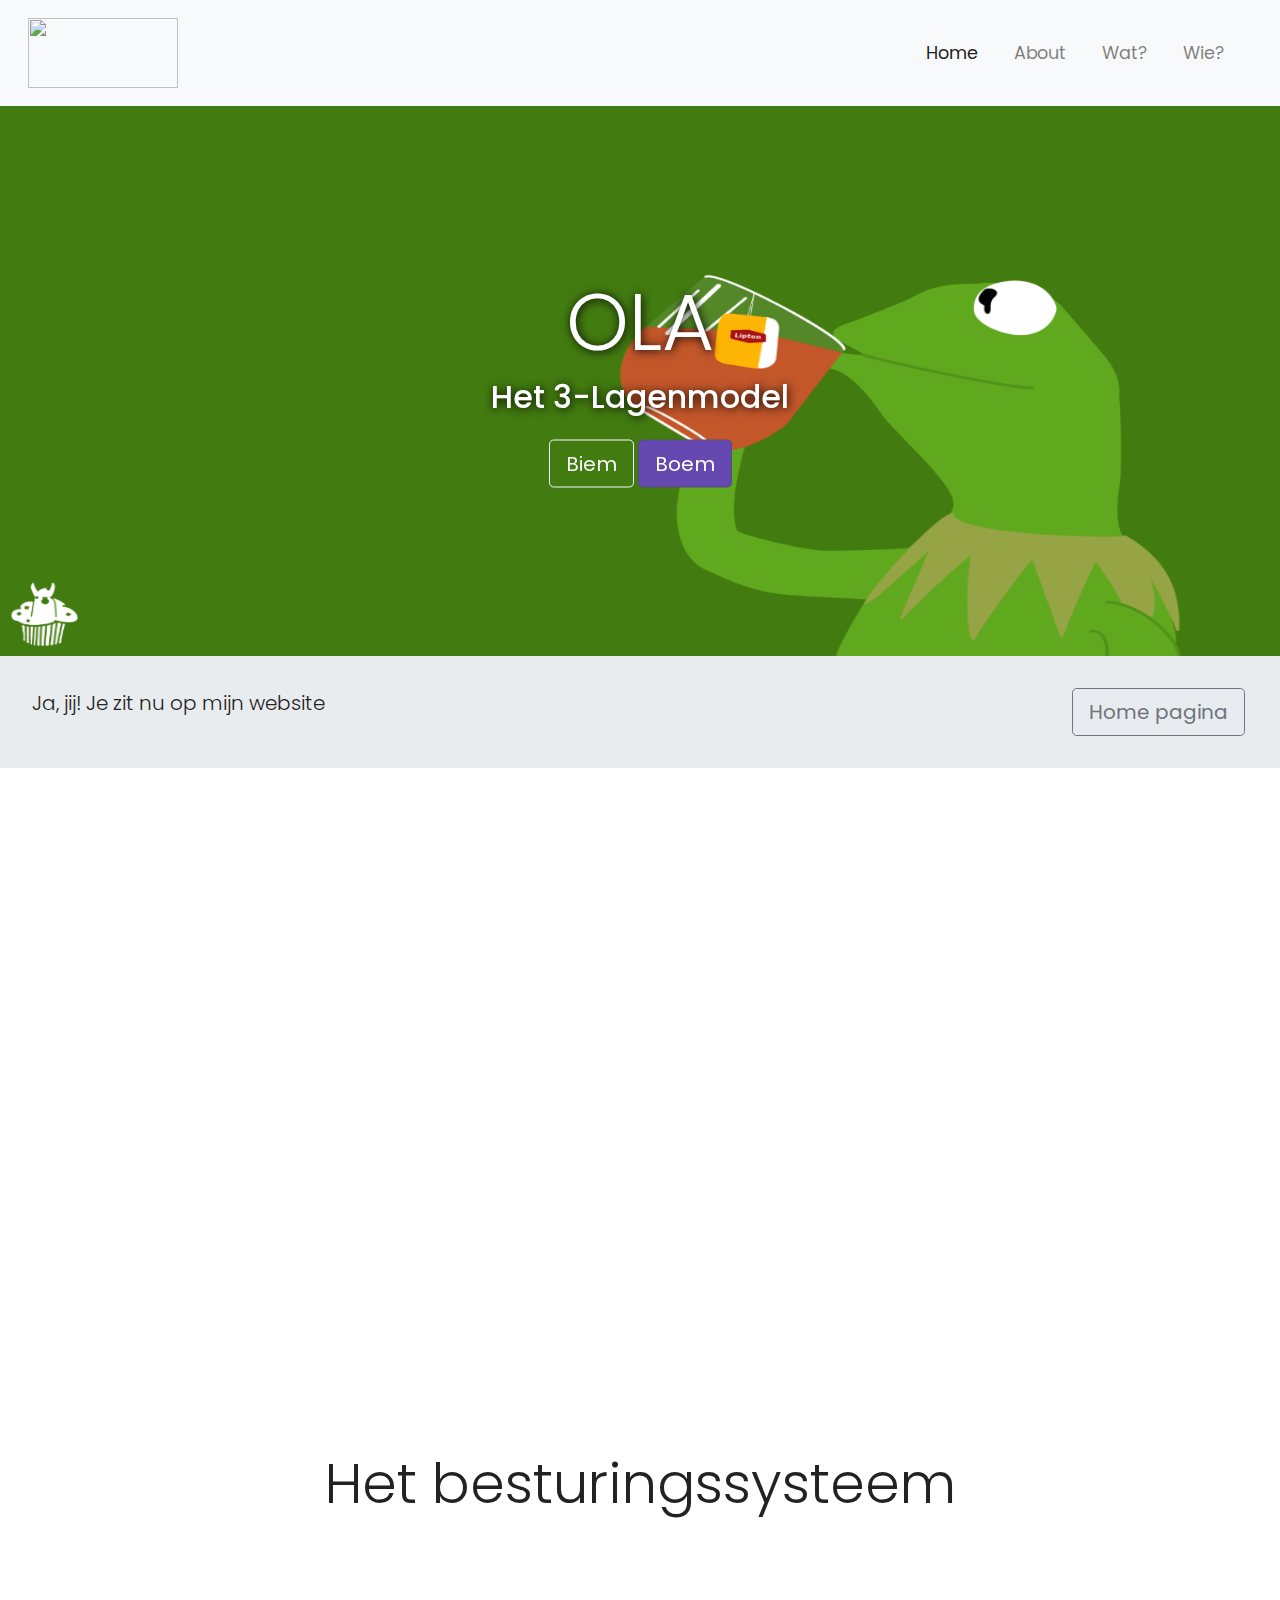
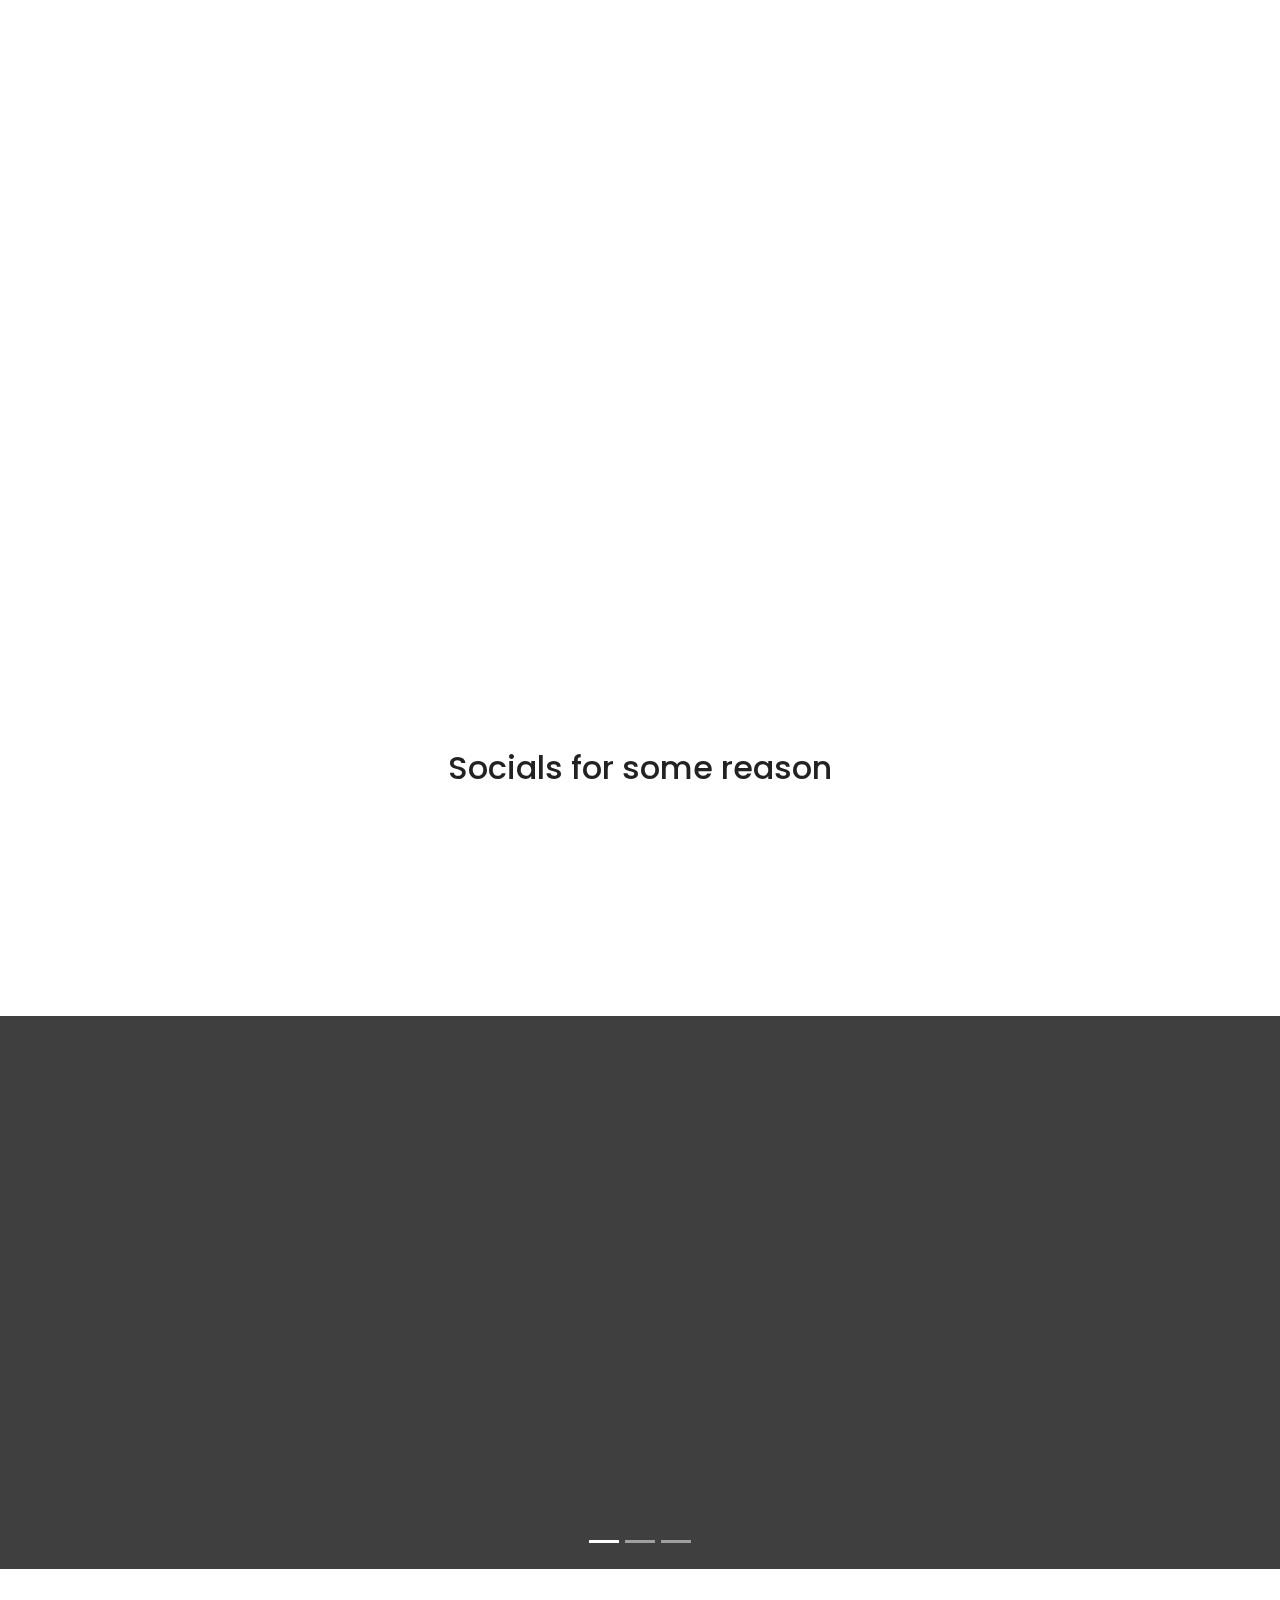
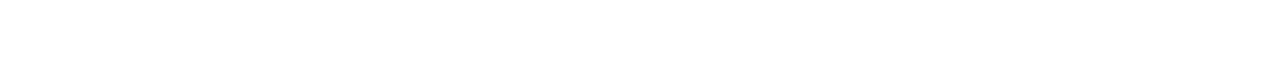
==== besturingssysteem.html @ 755aa742 "Update besturingssysteem.html" ====
<!DOCTYPE html>
<html lang="en">
<head>
	<meta charset="utf-8">
	<meta name="viewport" content="width=device-width, initial-scale=1">
	<title>Dit is Mijn Website</title>
		<link rel="stylesheet" href="https://unpkg.com/aos@next/dist/aos.css" />
	<link rel="stylesheet" href="https://maxcdn.bootstrapcdn.com/bootstrap/4.0.0/css/bootstrap.min.css">
	<script src="https://ajax.googleapis.com/ajax/libs/jquery/3.3.1/jquery.min.js"></script>
	<script src="https://cdnjs.cloudflare.com/ajax/libs/popper.js/1.12.9/umd/popper.min.js"></script>
	<script src="https://maxcdn.bootstrapcdn.com/bootstrap/4.0.0/js/bootstrap.min.js"></script>
	<script src="https://use.fontawesome.com/releases/v5.0.8/js/all.js"></script>
	<link rel="stylesheet" href="https://cdnjs.cloudflare.com/ajax/libs/animate.css/4.1.1/animate.min.css">
	<link href="style.css" rel="stylesheet">
</head>
<body>

<!-- Navigation -->
<nav class="navbar navbar-expand-md navbar-light bg-light sticky-top">
	<div class="container-fluid">
		<a class="navbar-brand" href="#"><img src="img/logo6.jpg"></a>
		<button class="navbar-toggler" type="button" data-toggle="collapse" data-target="#navbarResponsive">
			<span class="navbar-toggler-icon"></span>
		</button>
		<div class="collapse navbar-collapse" id="navbarResponsive">
			<ul class="navbar-nav ml-auto">
				<li class="nav-item active">
					<a class="nav-link" href="index.html">Home</a>
				</li>
				<li class="nav-item">
					<a class="nav-link" href="#">About</a>
				</li>
				<li class="nav-item">
					<a class="nav-link" href="#">Wat?</a>
				</li>
				<li class="nav-item">
					<a class="nav-link" href="#">Wie?</a>
				</li>
				
			</ul>
		</div>
	</div>
</nav>

<!--- Image Slider -->
<div id="slides" class="carousel slide" data-ride="carousel" data-aos="fade-up"
		data-aos-offset="200"
		data-aos-delay="50"
		data-aos-duration="1000">
	<ul class="carousel-indicators">
		<li data-target="#slides" data-slide-to="0" class="active"></li>
		<li data-target="#slides" data-slide-to="1"></li>
		<li data-target="#slides" data-slide-to="2"></li>
	</ul>
	<div class="carousel-inner">
		<div class="carousel-item active">
			<img class="image" src="img/kermit2.png">
			<div class="carousel-caption">
				<h1 class="display-2">Ola</h1>
				<h3>Het 3-Lagenmodel</h3>
				<button type="button"  onclick="alert ('hoe ging die knal?')" class="btn btn-outline-light btn-lg">Biem</button>
				<button type="button" onclick="alert ('boem tussenwerpsel een nabootsing van een inslag of ontploffing Voorbeeld:   `We stonden ernaar te kijken en, boem!, er vloog een auto bovenop')" class="btn btn-primary btn-lg">Boem</button>
		</div>
	</div>
</div>

<!--- Jumbotron -->
<div class="container-fluid" data-aos="fade-up"
		data-aos-offset="200"
		data-aos-delay="50"
		data-aos-duration="1000">
	<div class="row jumbotron">
		<div class="col-xs-12 col-sm-12 col-md-9 col-lg-9 col-xl-10">
			<p class="lead">Ja, jij! Je zit nu op mijn website</p>
		</div>
		<div class="col-xs-12 col-sm-12 col-md-3 col-lg-3 col-xl-2">
			<a href="index.html"><button type="button" class="btn btn-outline-secondary
			btn-lg">Home pagina</button></a>
		</div>
	</div>
</div>

<!--- Welcome Section -->
<div class="container-fluid padding"data-aos="fade-up"
		data-aos-offset="200"
		data-aos-delay="50"
		data-aos-duration="1000">
	<div class="row welcome text-center">
		<div class="col-12">
			<h1 class="display-4">PimPamPet</h1>
		</div>
		<hr>
		<div class="col-12">
			<p class="lead">Andere onderwerpen die behandelt zijn met informatica.</p>
		</div>
	</div>
</div>

<!--- Three Column Section -->
<div class="container-fluid padding"data-aos="fade-up"
		data-aos-offset="200"
		data-aos-delay="50"
		data-aos-duration="1000">
	<div class="row text-center padding">
		<div class="col-xs-12 col-sm-6 col-md-4">
			<i class="fas fa-code"></i>
			<h3>Het 3-Lagenmodel</h3>
			<a button type="button"  class="btn btn-primary btn-lg" href=Project1.html>Ga naar</a> 
		</div>
		<div class="col-xs-12 col-sm-6 col-md-4">
			<i class="fas fa-bold"></i>
			<h3>Het moederbord</h3>
			<a button type="button"  class="btn btn-primary btn-lg" href=moederbord.html>Ga naar</a> 
		</div>
		<div class="col-xs-12 col-md-4">
			<i class="fab fa-css3"></i>
			<h3>Processor en geheugen</h3>
			<a button type="button"  class="btn btn-primary btn-lg" href=processor.html>Ga naar</a> 
		</div>
	</div>
	<hr class="my-4">
</div>
<!--- Two Column Section 
<div class="container-fluid padding"data-aos="fade-up"
		data-aos-offset="200"
		data-aos-delay="50"
		data-aos-duration="1000">
	<div class="row padding">
		<div class="col-md-12 col-lg-6">
			<h2>If you build it...</h2>
			<p>The columns will automatically stack on each other when
				the screen is less than 576px wide.</p>
			<p>Resize the browserwindow to see the effect. Responsive web
				design has become more important as the amount of mobile traffic now
				accounts for more than half of total internet traffic.</p>
			<p>It can also display the web page differently depending on the
				screen size or viewing device.</p>
				<br>
				<a href="#" class="btn btn-primary">Learn More</a>
		</div>
		<div class="col-lg-6">
			<img src="img/desk.png" class="img-fluid">
		</div>
	</div>
</div>
<hr class="my-4"> -->


<!--- Meet the team -->
<div class="container-fluid padding">
	<div class="row welcome text-center">
		<div class="col-12">
			<h1 class="display-4">Het besturingssysteem</h1>
		</div>
	</div>
</div>

<!--- Cards -->
<div class="container-fluid padding" data-aos="fade-up"
		data-aos-offset="200"
		data-aos-delay="50"
		data-aos-duration="1000">
	<div class="row padding">
		<div class="col-md-4">
			<div class="card">
				<img class="card-img-top" src="img/team1.png">
				<div class="card-body">
					<h4 class="card-title">De fysieke laag</h4>
					<p class="card-text">info
					</p>
					<a href="#" class="btn btn-outline-secondary">info</a>
				</div>
			</div>
		</div>
		<div class="col-md-4">
			<div class="card">
				<img class="card-img-top" src="img/team2.png">
				<div class="card-body">
					<h4 class="card-title">De logische laag</h4>
					<p class="card-text">info</p>
					<a href="#" class="btn btn-outline-secondary">info</a>
				</div>
			</div>
		</div>
		<div class="col-md-4">
			<div class="card">
				<img class="card-img-top" src="img/team3.png">
				<div class="card-body">
					<h4 class="card-title">De logische laag</h4>
					<p class="card-text">info</p>
					<a href="#" class="btn btn-outline-secondary">info</a>
				</div>
			</div>
		</div>
	</div>
</div>

<!--- Two Column Section -->
<div class="container-fluid padding" data-aos="fade-up"
		data-aos-offset="200"
		data-aos-delay="50"
		data-aos-duration="1000">
	<div class="row padding">
		<div class="col-md-12 col-lg-6">
			<h2>info</h2>
			<p>info</p>
			<p>info
			</p>

		</div>
		<div class="col-lg-6">
			<img src="img/kate.png" class="img-fluid">
		</div>
	</div>
	<hr class="my-4">
</div>

<!--- Connect -->
<div class="container-fluid padding">
	<div class="row text-center padding">
		<div class="col-12">
			<h2>Socials for some reason</h2>
		</div>
		<div class="col-12 social padding">
			<a href="#"><i class="fab fa-facebook"></i></a>
			<a href="#"><i class="fab fa-twitter"></i></a>
			<a href="#"><i class="fab fa-google-plus-g"></i></a>
			<a href="#"><i class="fab fa-instagram"></i></a>
			<a href="#"><i class="fab fa-youtube"></i></a>
		</div>
	</div>
</div>

<!--- Footer -->
<footer>
	<div class="container-fluid padding" data-aos="fade-up"
		data-aos-offset="200"
		data-aos-delay="50"
		data-aos-duration="1000">
		<div class="row text-center">
			<div class="col-md-4 pt-0">
				<div class="footer-image">
				<img src="img/https://media.istockphoto.com/vectors/racoon-flat-icon-isolated-on-white-background-vector-id1294209959?k=20&m=1294209959&s=612x612&w=0&h=gIofTAPB6WWV8vzZhRq80QJEOF4UH2A2UUhTuKrzh54="></div>
				<hr class="light">
				<p>Ja mijn nummer krijg je niet</p>
				<p>119013@vl...............nl</p>
				<p>Appolo of zoiets</p>
				<p>Banglasesh, Zuid-Holland, 739</p>
			</div>
			<div class="col-md-4">
				<hr class="light">
				<h5>Werk uren i guess</h5>
				<hr class="light">
				<p>Maandag: Lig nog in bed</p>
				<p>Dinsdag: Ben niet thuis</p>
				<p>Woensdag: Te lui om iets te doen</p>
				<p>Donderdag: 12;55 - 14;35</p>
				<p>Vrijdag: Bijna weekend</p>
				<p>Zaterdag: Pfff het is weekend </p>
				<p>Zondag: Gesloten</p>
			</div>
			<div class="col-md-4">
				<hr class="light">
				<h5>Waar?</h5>
				<hr class="light">
				<p>School</p>
				
			</div>
			<div class="col-12">
				<hr class="light-100">
				<h5>&copy; Mijn website </h5>
			</div>
		</div>
	</div>
</footer>

<script src="https://unpkg.com/aos@next/dist/aos.js"></script>
<script>
AOS.init();
</script>

</body>
</html>
---- style.css ----
@import url('https://fonts.googleapis.com/css?family=Poppins:400,500,700');

html, body{
  height: 100%;
  width: 100%;
  font-family: 'Poppins', sans-serif;
  color:#222;
}
.navbar{
  padding: .8rem;
}
.navbar-brand img{
  width: 150px;
  height: 70px;
}
.navbar-nav li{
  padding-right: 20px;
}
.nav-link{
  font-size: 1.1em !important;
}
.carousel-inner img{
  width: 100%;
}
.carousel-caption {
  position: absolute;
  top: 50%;
  transform: translateY(-50%);
}
.carousel-caption h1 {
  font-size: 500%;
  text-transform: uppercase;
  text-shadow: 1px 1px 10px #000;
}
.carousel-caption h3 {
  font-size: 200%;
  font-weight: 500;
  text-shadow: 1px 1px 10px #000;
  padding-bottom: 1rem;
}
.btn-primary {
  background-color: #6648b1;
  border: 1px solid #564d7c;
}
.btn-primary:hover {
  background-color: #563d7c;
  border: 1px solid #563d7c;
}
.jumbotron {
  padding: 1rem;
  border-radius: 0;
}
.padding {
  padding-bottom: 2rem;
} 
.welcome {
  width: 75%;
  margin: 0 auto;
  padding-top: 2rem;
}
.welcome hr {
  border-top: 2px solid #b4b4b4;
  width: 95%;
  margin-top: .3rem;
  margin-bottom: 1rem;
}
.fa-code {
  color: #e54d26;
}
.fa-bold {
  color: #563d7c;
}
.fa-css3 {
  color: #2a63af;
}
.fa-code, .fa-bold, .fa-css3 {
  font-size: 4em;
  margin: 1rem;
}
.fun{
  width: 100%;
  margin-bottom: 2rem;
}
.gif {
  max-width: 100%;
}
.social a {
  font-size: 4.5em;
  padding: 3rem;
}
.fa-facebook {
  color: #3b5998;
}
.fa-twitter {
  color: #00aced;
}
.fa-google-plus-g {
  color: #dd4b39;
}
.fa-instagram {
  color: #517fa8;
}
.fa-youtube {
  color: #bb0000;
}

.fa-facebook:hover,
.fa-twitter:hover,
.fa-google-plus-g:hover,
.fa-instagram:hover,
.fa-youtube:hover {
  color: #d5d5d5;
}
footer {
  background-color: #3f3f3f;
  color: #d5d5d5;
  padding-top: 2rem;
}
hr.light {
  border-top: 1px solid #d5d5d5;
  width: 75%;
  margin-top: .8rem;
  margin-bottom: 1rem;
}
footer a {
  color: #d5d5d5;
}
hr.light-100 {
  border-top: 1px solid #d5d5d5;
  width: 100%;
  margin-top: .8rem;
  margin-bottom: 1rem;
}
.footer-image img{
  width: 150px;
  height: 60px;
}


/*---Media Queries --*/
@media (max-width: 1500px){
  .carousel-inner img{
    width: 100%;
    height: 550px;
  }
}

@media (max-width: 992px) {
  .social a{
    font-size: 4em;
    padding: 2rem;
  }
  .carousel-inner img{
    width: 100%;
    height: 400px;
  }
  }
@media (max-width: 768px) {
  .carousel-caption {
    top: 45%;
  }
  .carousel-caption h1 {
    font-size: 350%;
  }
  .carousel-caption h3 {
    font-size: 140%;
    font-weight: 400;
    padding-bottom: 0.2rem;
  }
  .carousel-caption .btn {
    font-size: 95%;
    padding: 8px 14px;
  }
  .display-4 {
    font-size: 200%;
  } 
  .display-4 {
    font-size: 200%;
  }
  .social a{
    font-size: 2.5em;
    padding: 1.2rem;
  }
  .carousel-inner img{
    width: 100%;
    height: 100%;
  }
}
@media (max-width: 576px) {
  carousel-caption {
    top: 40%;
  }
  .carousel-caption h1 {
    font-size: 250%;
  }
  .carousel-caption h3 {
    font-size: 110%;
  }
  .carousel-caption .btn {
    font-size: 90%;
    padding: 4px 8px;
  }
  .carousel-indicators {
    display: none;
  }
  .display-4 {
    font-size: 160%;
  }
  .social a{
    font-size: 2em;
    padding: 1.7rem;
  }
  .carousel-inner img{
    width: 100%;
    height: 100%;
  }
}



/*---Firefox Bug Fix --*/
.carousel-item {
  transition: -webkit-transform 0.5s ease;
  transition: transform 0.5s ease;
  transition: transform 0.5s ease, -webkit-transform 0.5s ease;
  -webkit-backface-visibility: visible;
  backface-visibility: visible;
}

/*--- Bootstrap Padding Fix --*/
[class*="col-"] {
    padding: 1rem;
}





/*
Extra small (xs) devices (portrait phones, less than 576px)
No media query since this is the default in Bootstrap
Small (sm) devices (landscape phones, 576px and up)
@media (min-width: 576px) { ... }
Medium (md) devices (tablets, 768px and up)
@media (min-width: 768px) { ... }
Large (lg) devices (desktops, 992px and up)
@media (min-width: 992px) { ... }
Extra (xl) large devices (large desktops, 1200px and up)
@media (min-width: 1200px) { ... }
*/
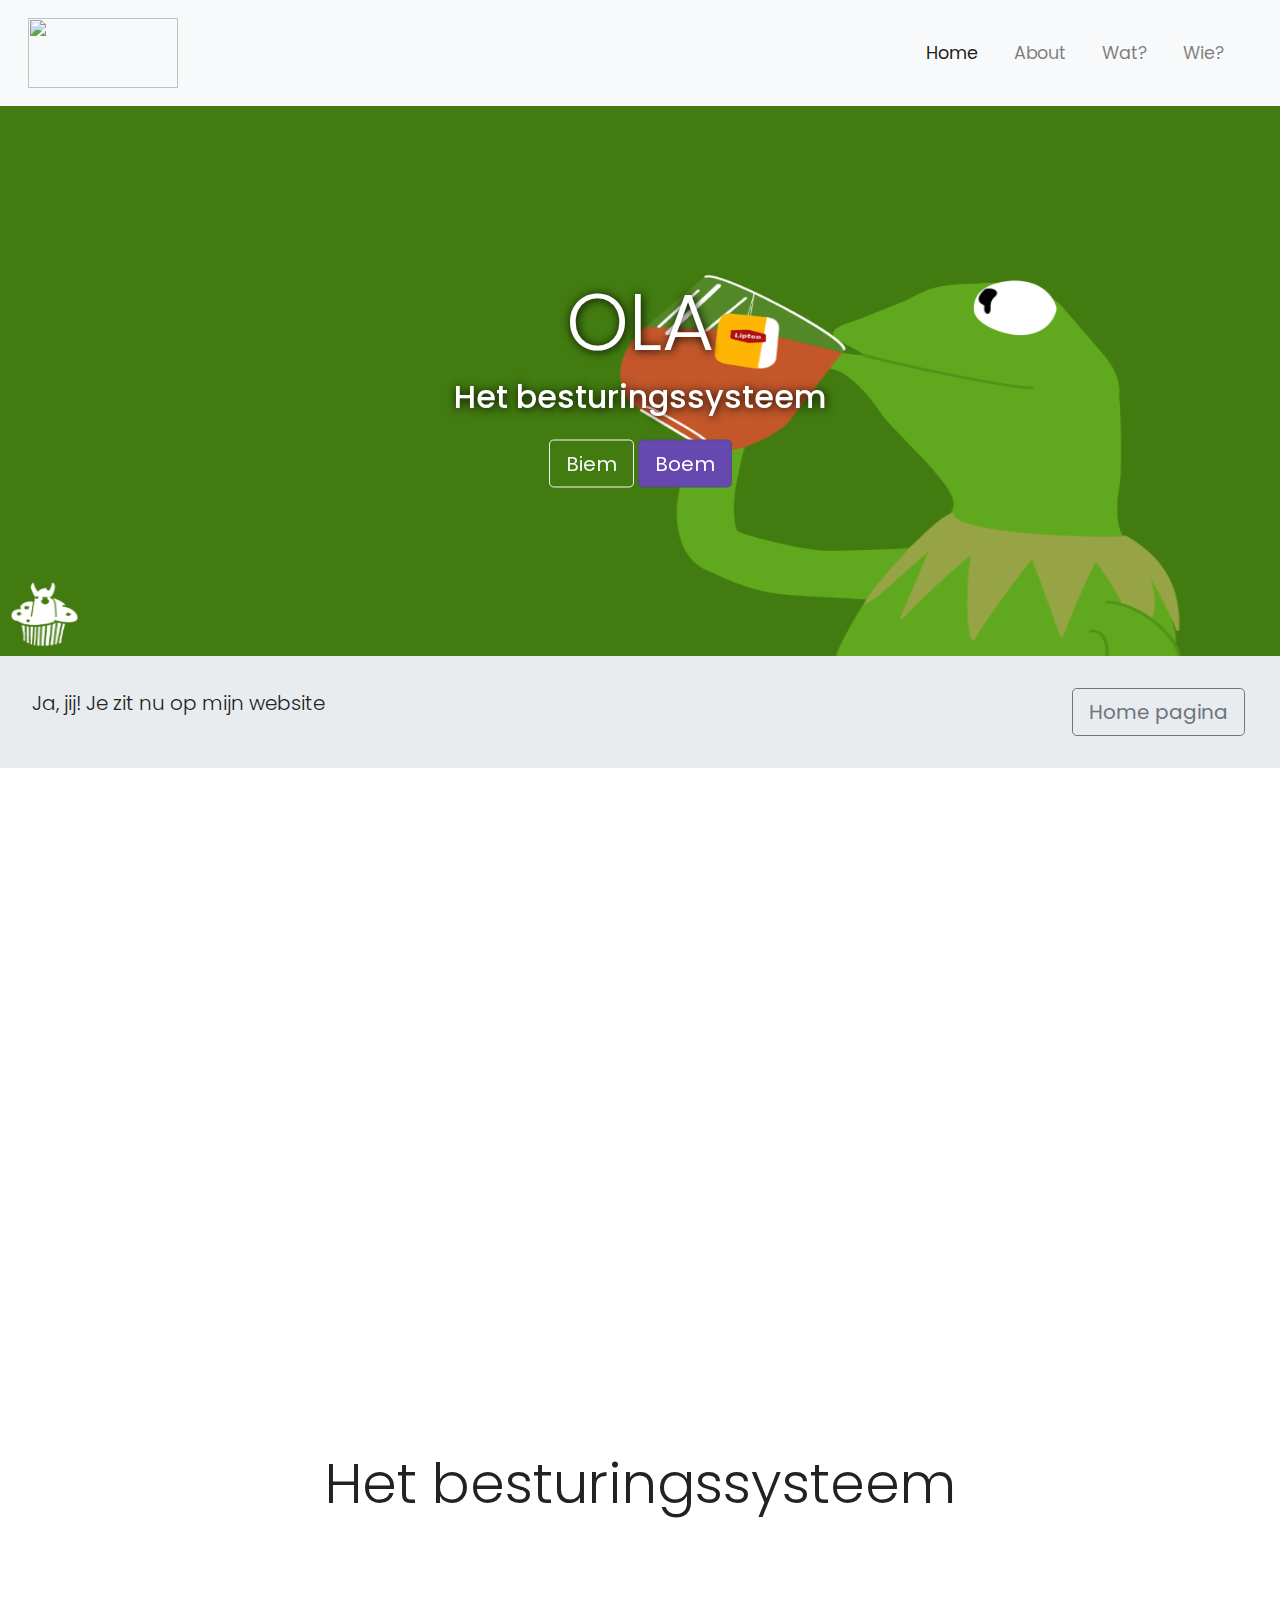
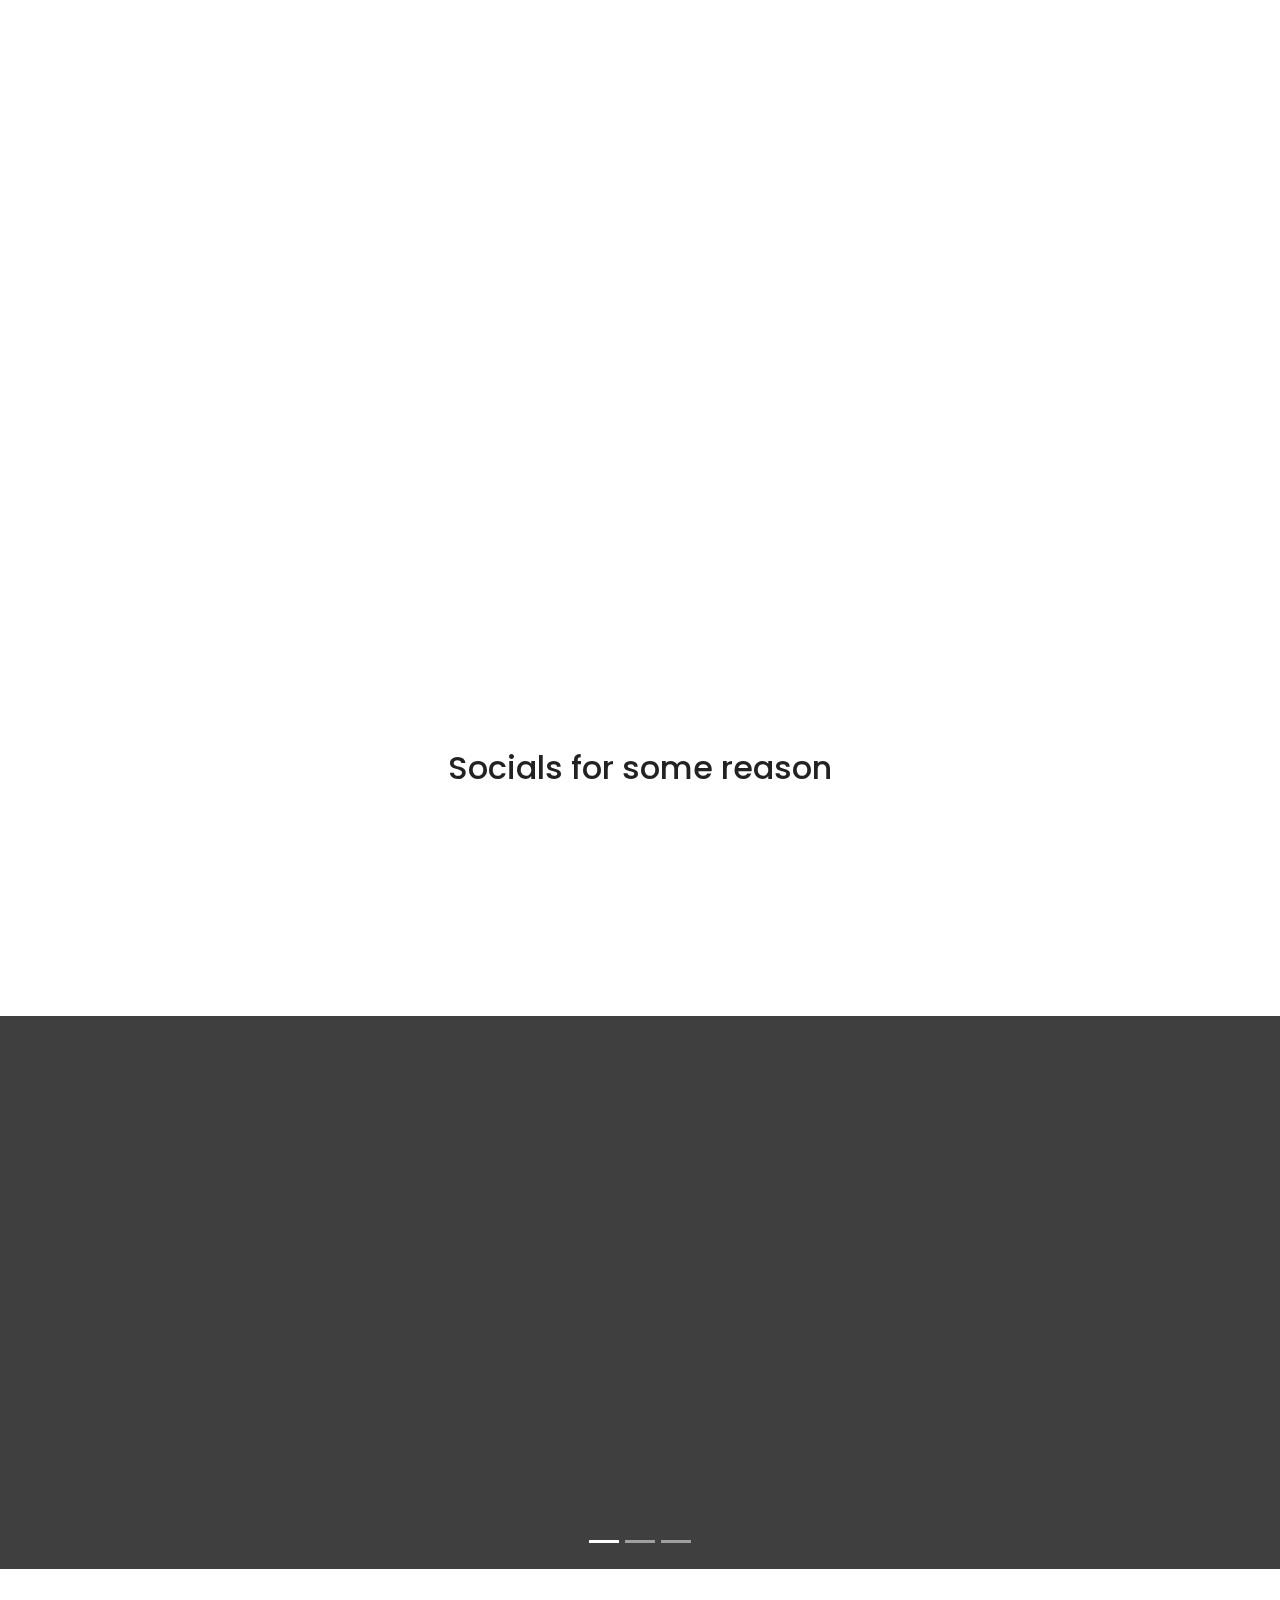
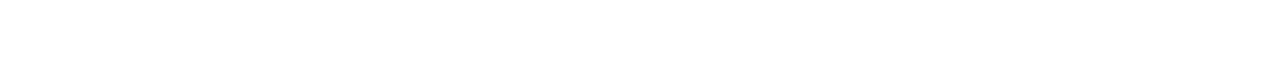
==== commit 6e0c7588: "Update besturingssysteem.html" ====
--- a/besturingssysteem.html
+++ b/besturingssysteem.html
@@ -3,7 +3,7 @@
 <head>
 	<meta charset="utf-8">
 	<meta name="viewport" content="width=device-width, initial-scale=1">
-	<title>Dit is Mijn Website</title>
+	<title>Dit is Onze Website</title>
 		<link rel="stylesheet" href="https://unpkg.com/aos@next/dist/aos.css" />
 	<link rel="stylesheet" href="https://maxcdn.bootstrapcdn.com/bootstrap/4.0.0/css/bootstrap.min.css">
 	<script src="https://ajax.googleapis.com/ajax/libs/jquery/3.3.1/jquery.min.js"></script>
@@ -57,7 +57,7 @@
 			<img class="image" src="img/kermit2.png">
 			<div class="carousel-caption">
 				<h1 class="display-2">Ola</h1>
-				<h3>Het 3-Lagenmodel</h3>
+				<h3>Het besturingssysteem</h3>
 				<button type="button"  onclick="alert ('hoe ging die knal?')" class="btn btn-outline-light btn-lg">Biem</button>
 				<button type="button" onclick="alert ('boem tussenwerpsel een nabootsing van een inslag of ontploffing Voorbeeld:   `We stonden ernaar te kijken en, boem!, er vloog een auto bovenop')" class="btn btn-primary btn-lg">Boem</button>
 		</div>
@@ -115,7 +115,7 @@
 		<div class="col-xs-12 col-md-4">
 			<i class="fab fa-css3"></i>
 			<h3>Processor en geheugen</h3>
-			<a button type="button"  class="btn btn-primary btn-lg" href=processor.html>Ga naar</a> 
+			<a button type="button"  class="btn btn-primary btn-lg" href=proccesor.html>Ga naar</a> 
 		</div>
 	</div>
 	<hr class="my-4">
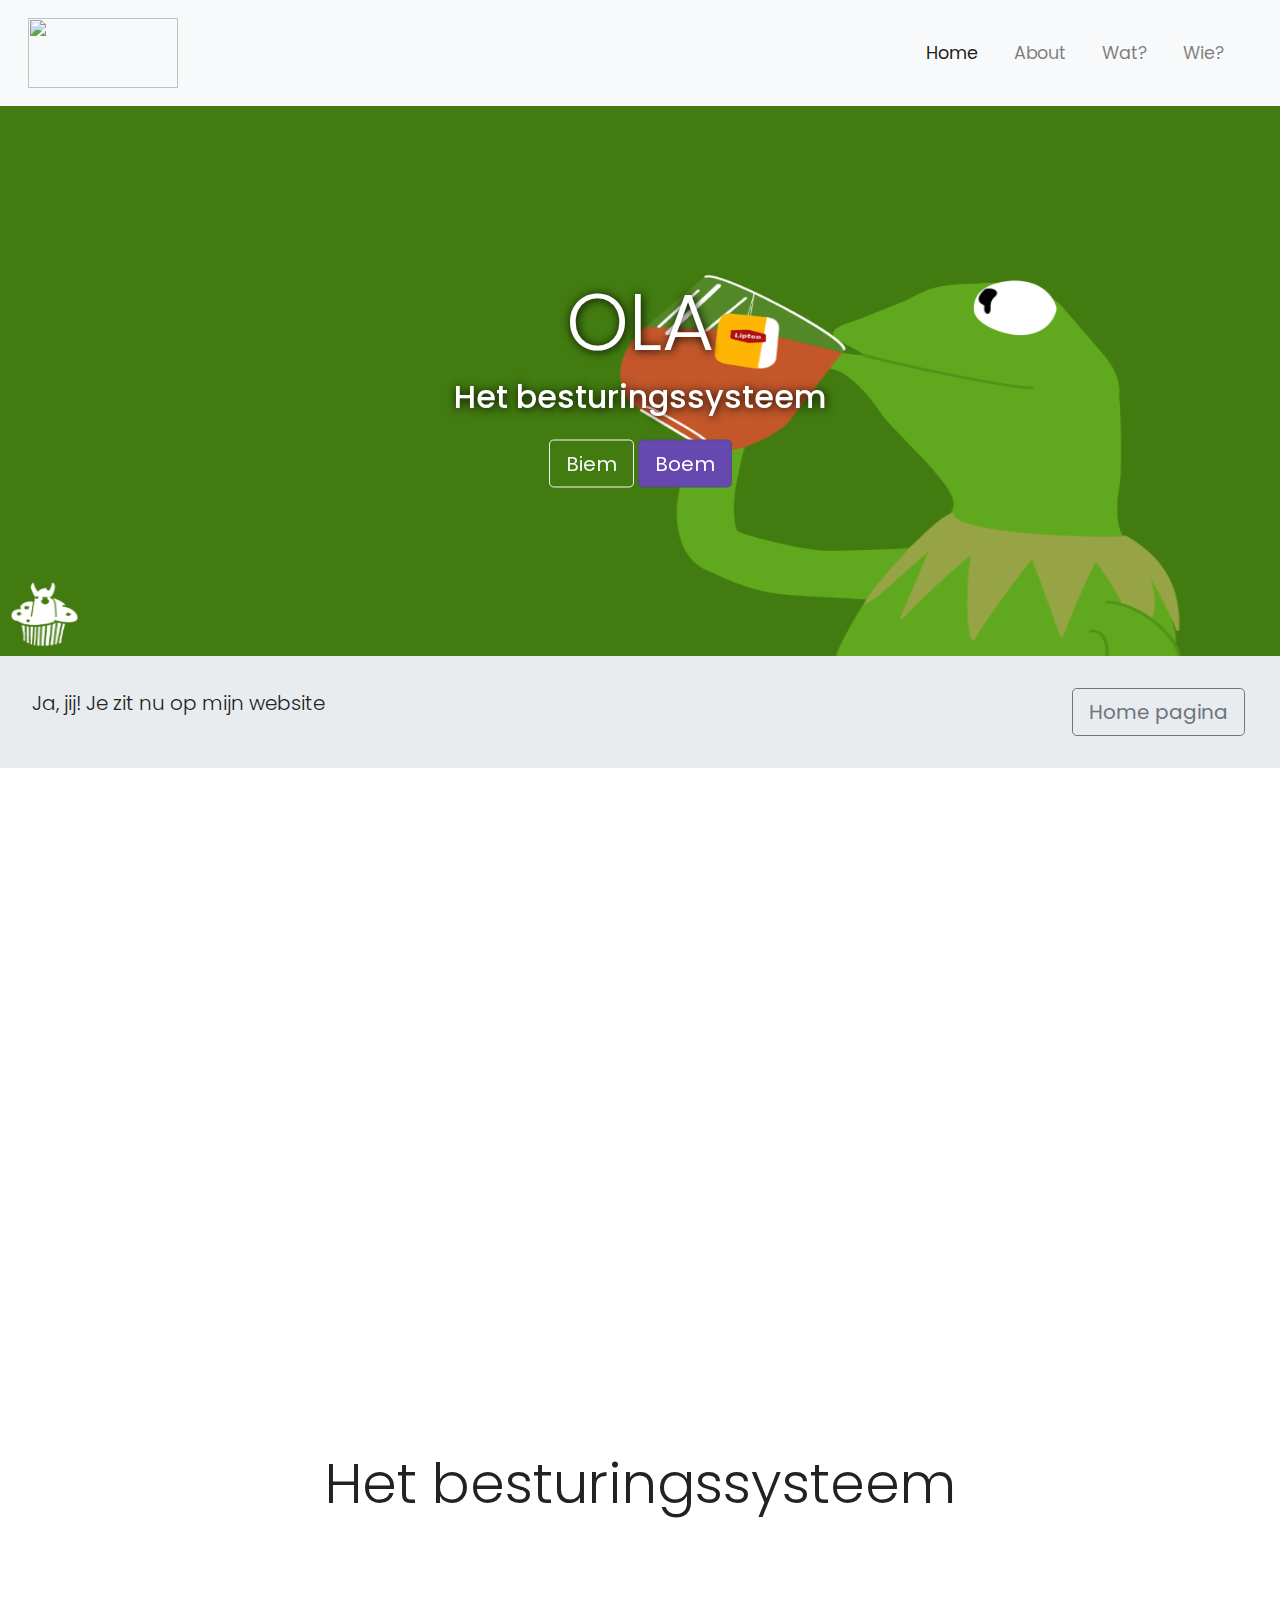
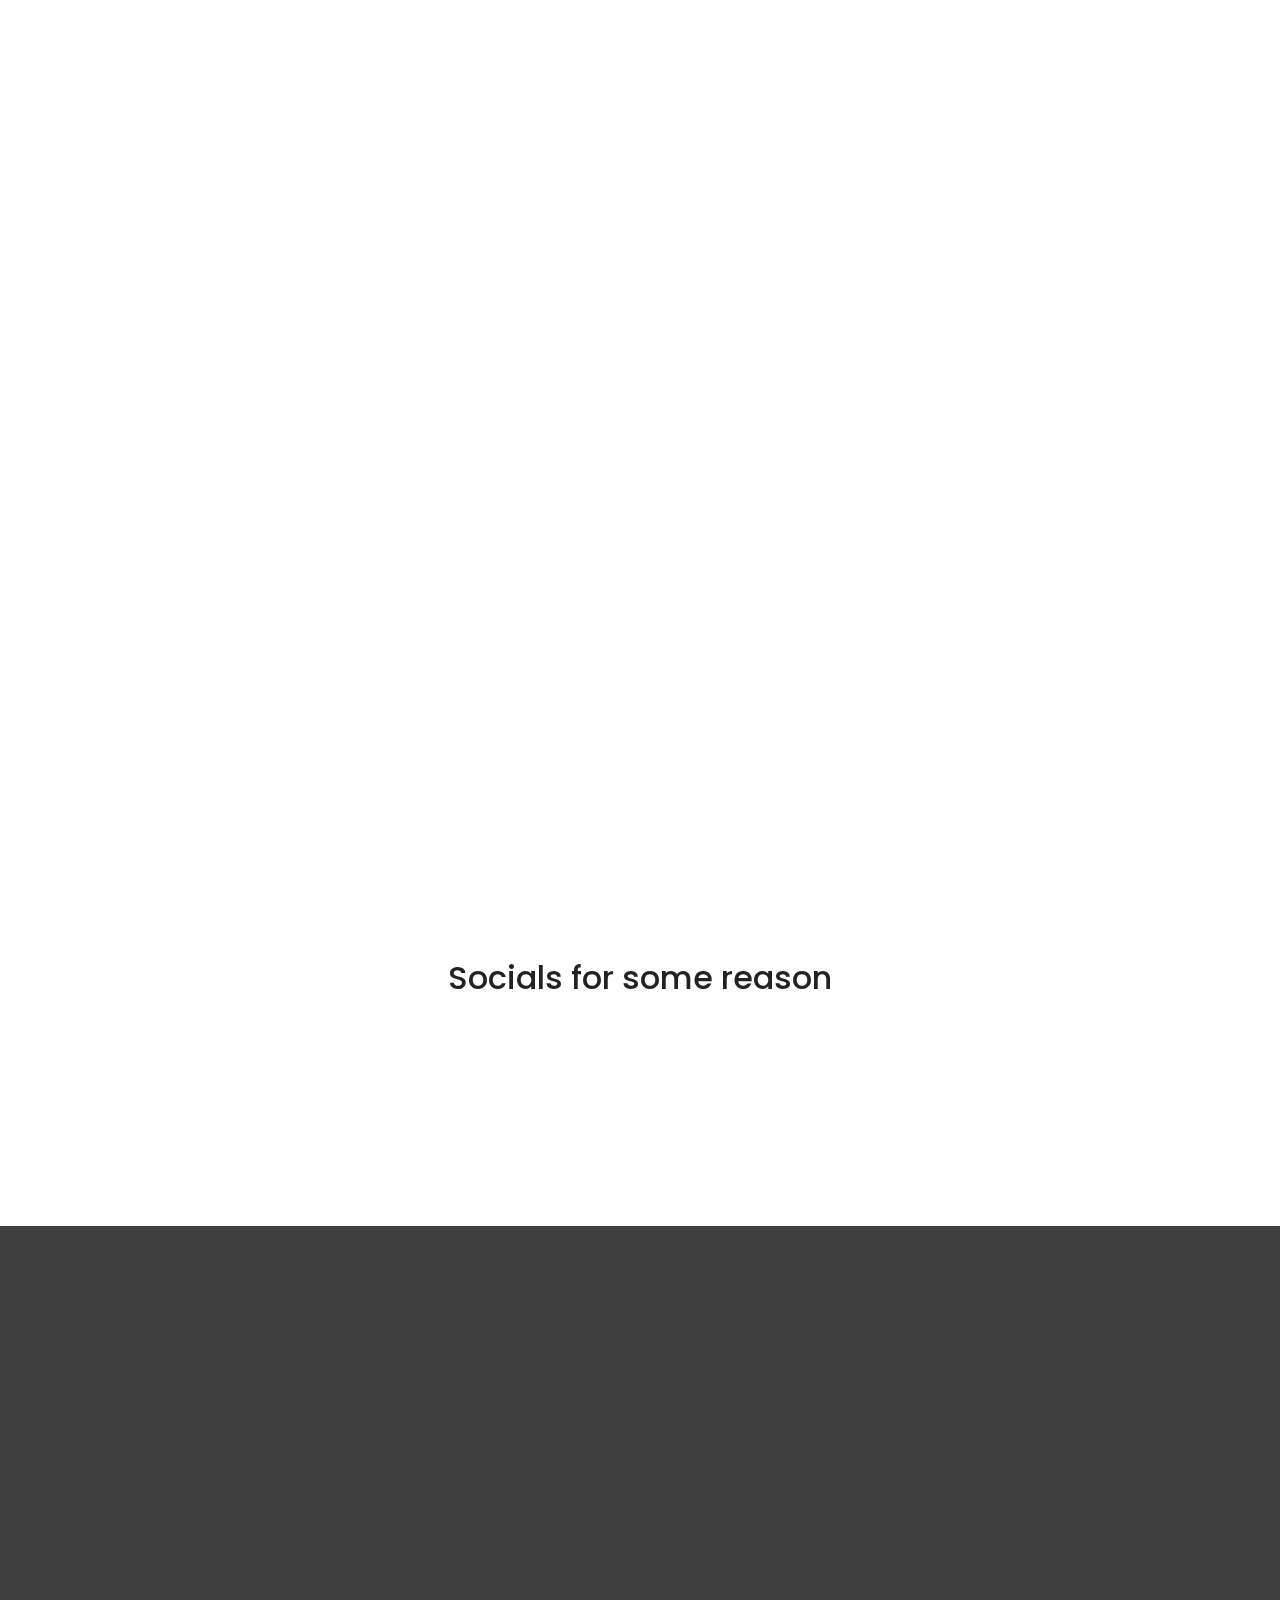
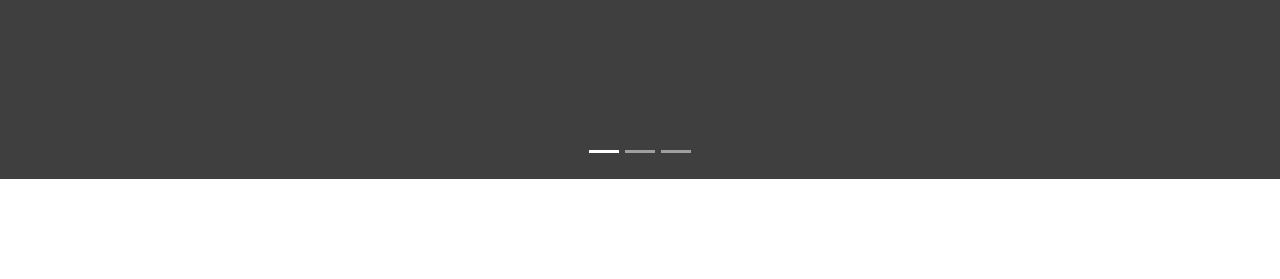
==== commit 702925a8: "Update besturingssysteem.html" ====
--- a/besturingssysteem.html
+++ b/besturingssysteem.html
@@ -165,10 +165,9 @@
 			<div class="card">
 				<img class="card-img-top" src="img/team1.png">
 				<div class="card-body">
-					<h4 class="card-title">De fysieke laag</h4>
-					<p class="card-text">info
+					<h4 class="card-title">Besturingssysteem</h4>
+					<p class="card-text">Een systeem dat een apparaat zoals computer, tablet of smartphone bestuurt. Een besturingssysteem is noodzakelijk om met softwareprogramma's te kunnen werken, maar ook met hardware die is aangesloten, zoals een muis. Voorbeelden van besturingssystemen zijn Windows, Linux, Android, MacOS, en iOS.
 					</p>
-					<a href="#" class="btn btn-outline-secondary">info</a>
 				</div>
 			</div>
 		</div>
@@ -176,19 +175,10 @@
 			<div class="card">
 				<img class="card-img-top" src="img/team2.png">
 				<div class="card-body">
-					<h4 class="card-title">De logische laag</h4>
-					<p class="card-text">info</p>
-					<a href="#" class="btn btn-outline-secondary">info</a>
-				</div>
-			</div>
-		</div>
-		<div class="col-md-4">
-			<div class="card">
-				<img class="card-img-top" src="img/team3.png">
-				<div class="card-body">
-					<h4 class="card-title">De logische laag</h4>
-					<p class="card-text">info</p>
-					<a href="#" class="btn btn-outline-secondary">info</a>
+					<h4 class="card-title">Drivers</h4>
+					<p class="card-text">Een stuurprogramma, in het Engels driver of hardware driver, is een specifiek stuk software dat een verbinding legt tussen de hardware en het besturingssysteem.
+
+Het stuurprogramma zorgt er hiermee voor dat de programmeur van een applicatie geen weet hoeft te hebben van de hardware waar zijn applicatie op zal gaan draaien. Op een uniforme manier kan de programmeur het besturingssysteem aanspreken. Het besturingssysteem spreekt vervolgens de hardware aan via het stuurprogramma.</p>
 				</div>
 			</div>
 		</div>
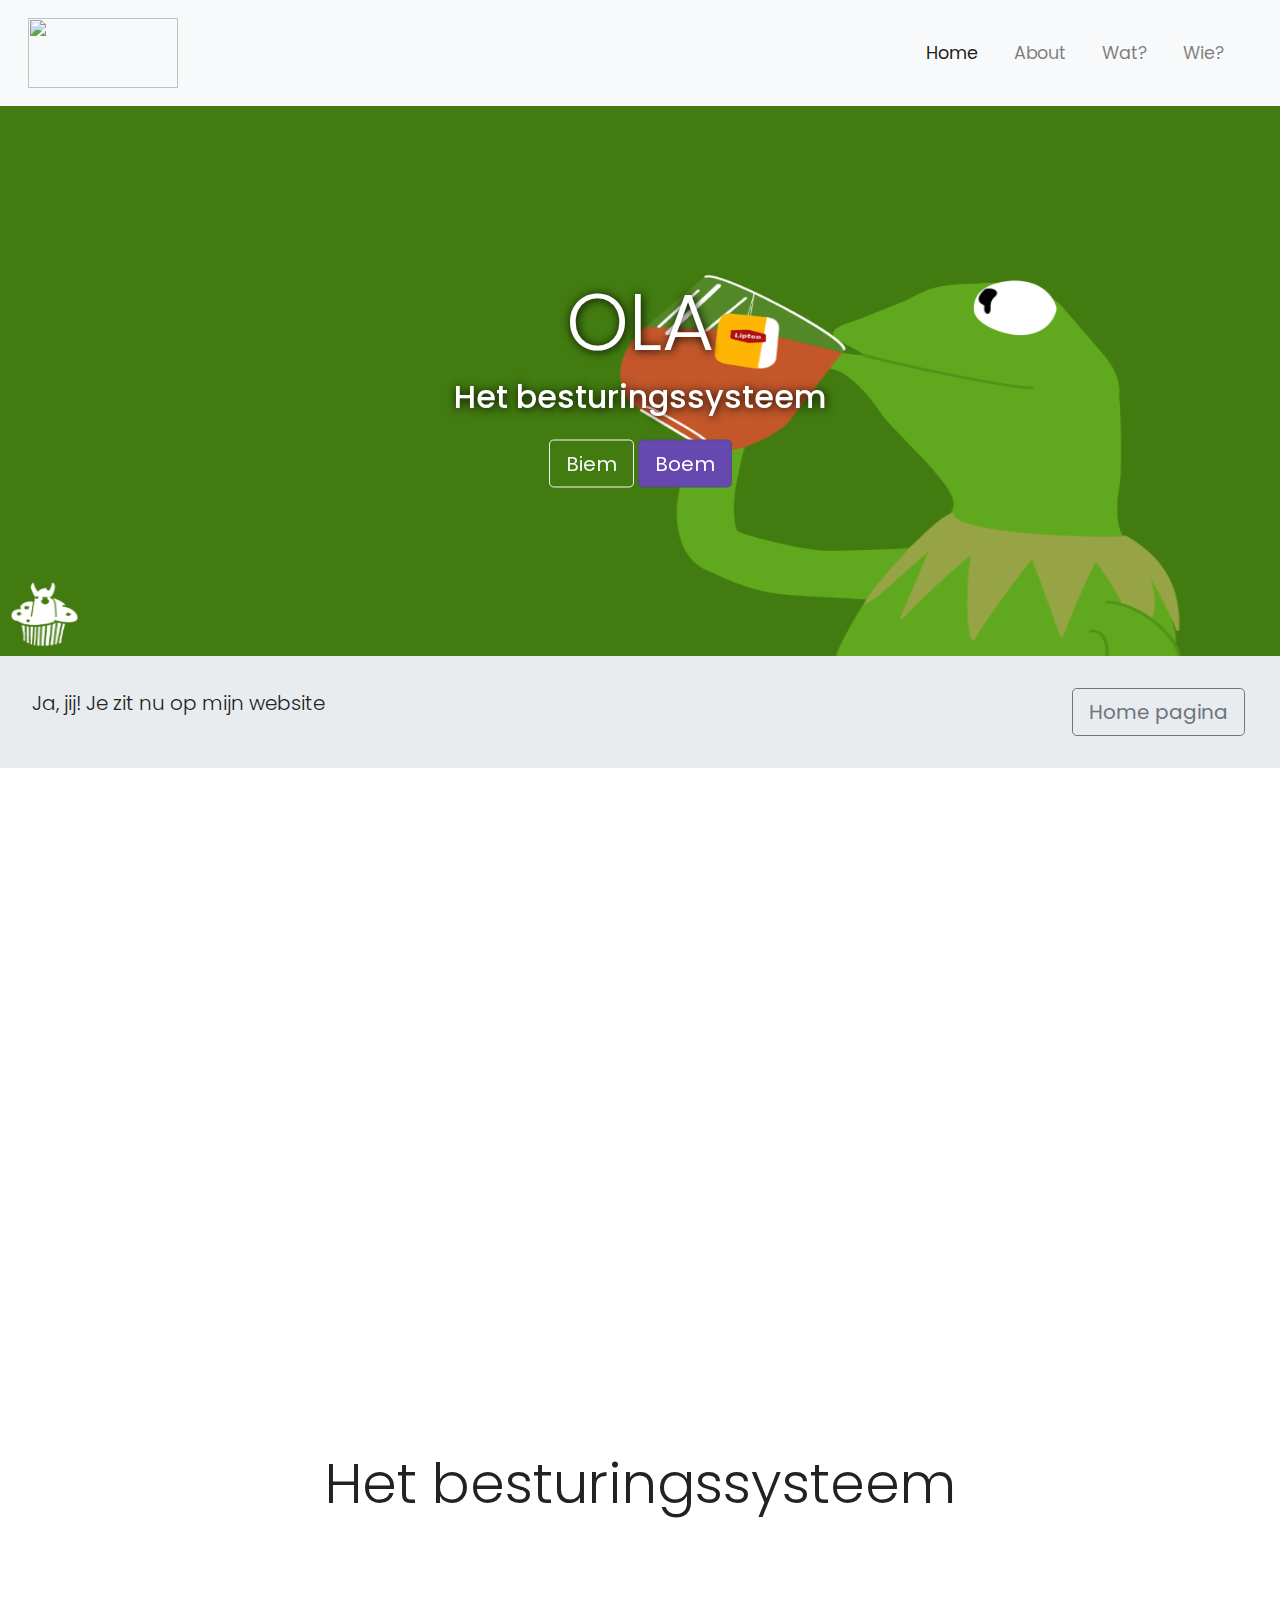
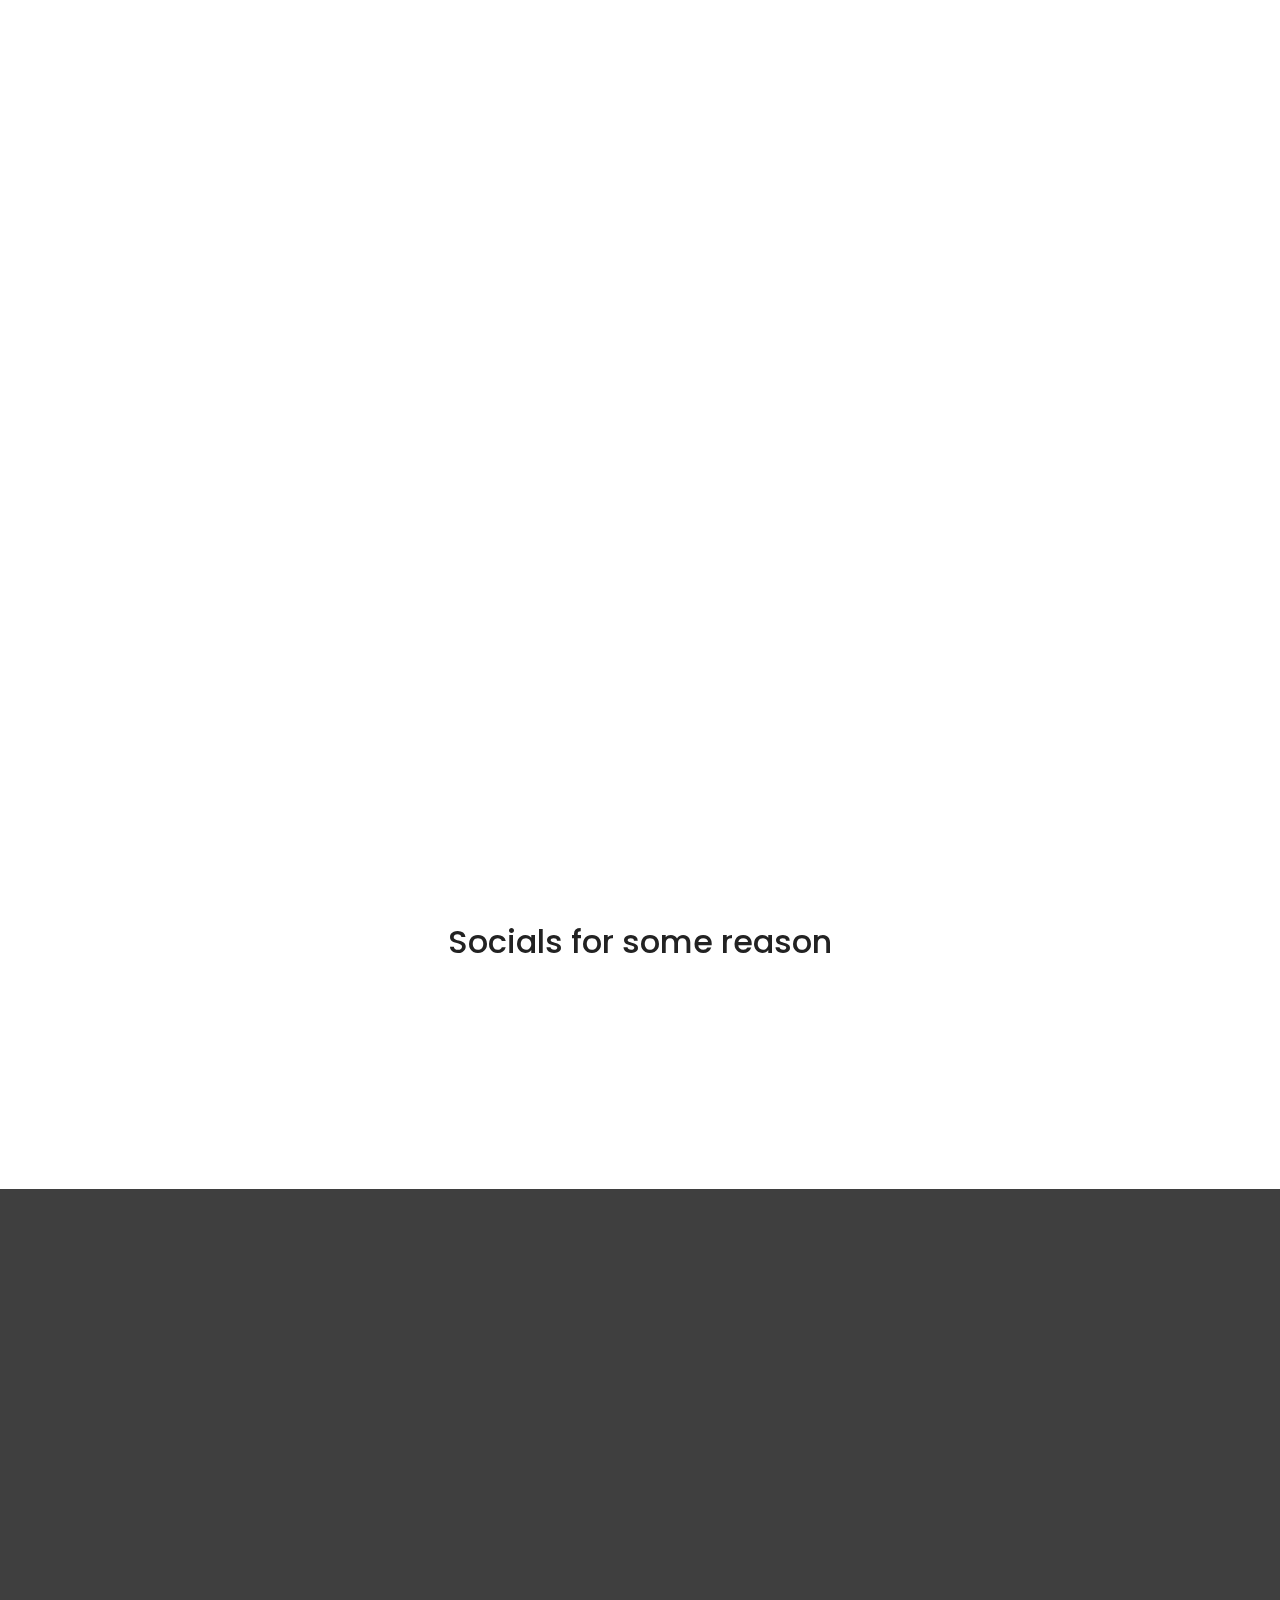
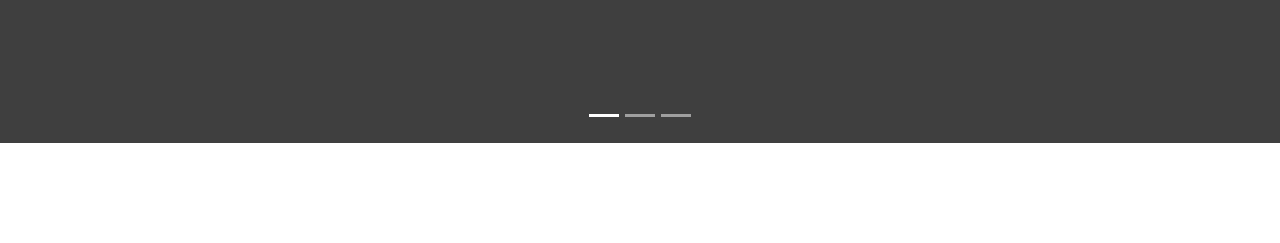
==== commit 38bd4dea: "Update besturingssysteem.html" ====
--- a/besturingssysteem.html
+++ b/besturingssysteem.html
@@ -192,14 +192,12 @@
 		data-aos-duration="1000">
 	<div class="row padding">
 		<div class="col-md-12 col-lg-6">
-			<h2>info</h2>
-			<p>info</p>
-			<p>info
-			</p>
+			<h2>Het besturingssysteem</h2>
+			<p>Hier rechts op de afbeelding kan je meerdere voorbeelden van besturingssystemen zien.</p>
 
 		</div>
 		<div class="col-lg-6">
-			<img src="img/kate.png" class="img-fluid">
+			<img src="img/5044267.jpg" class="img-fluid">
 		</div>
 	</div>
 	<hr class="my-4">
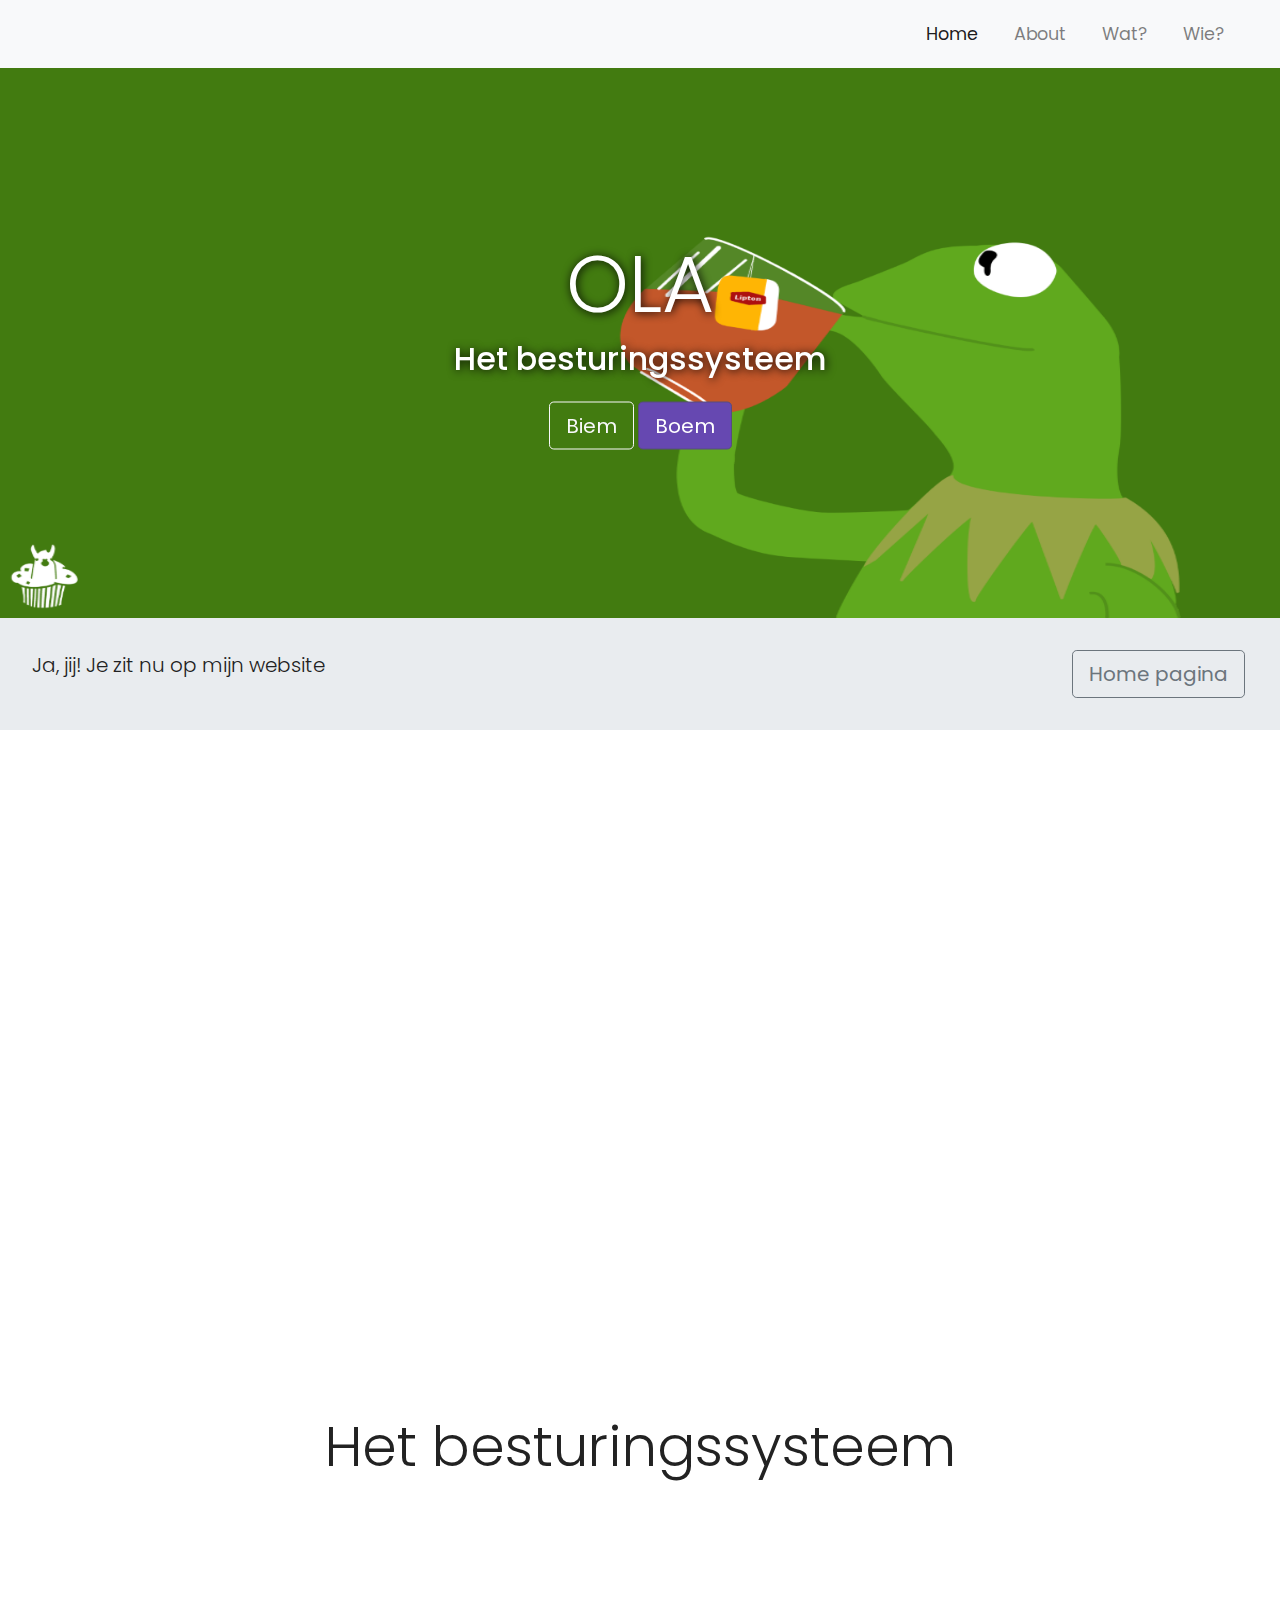
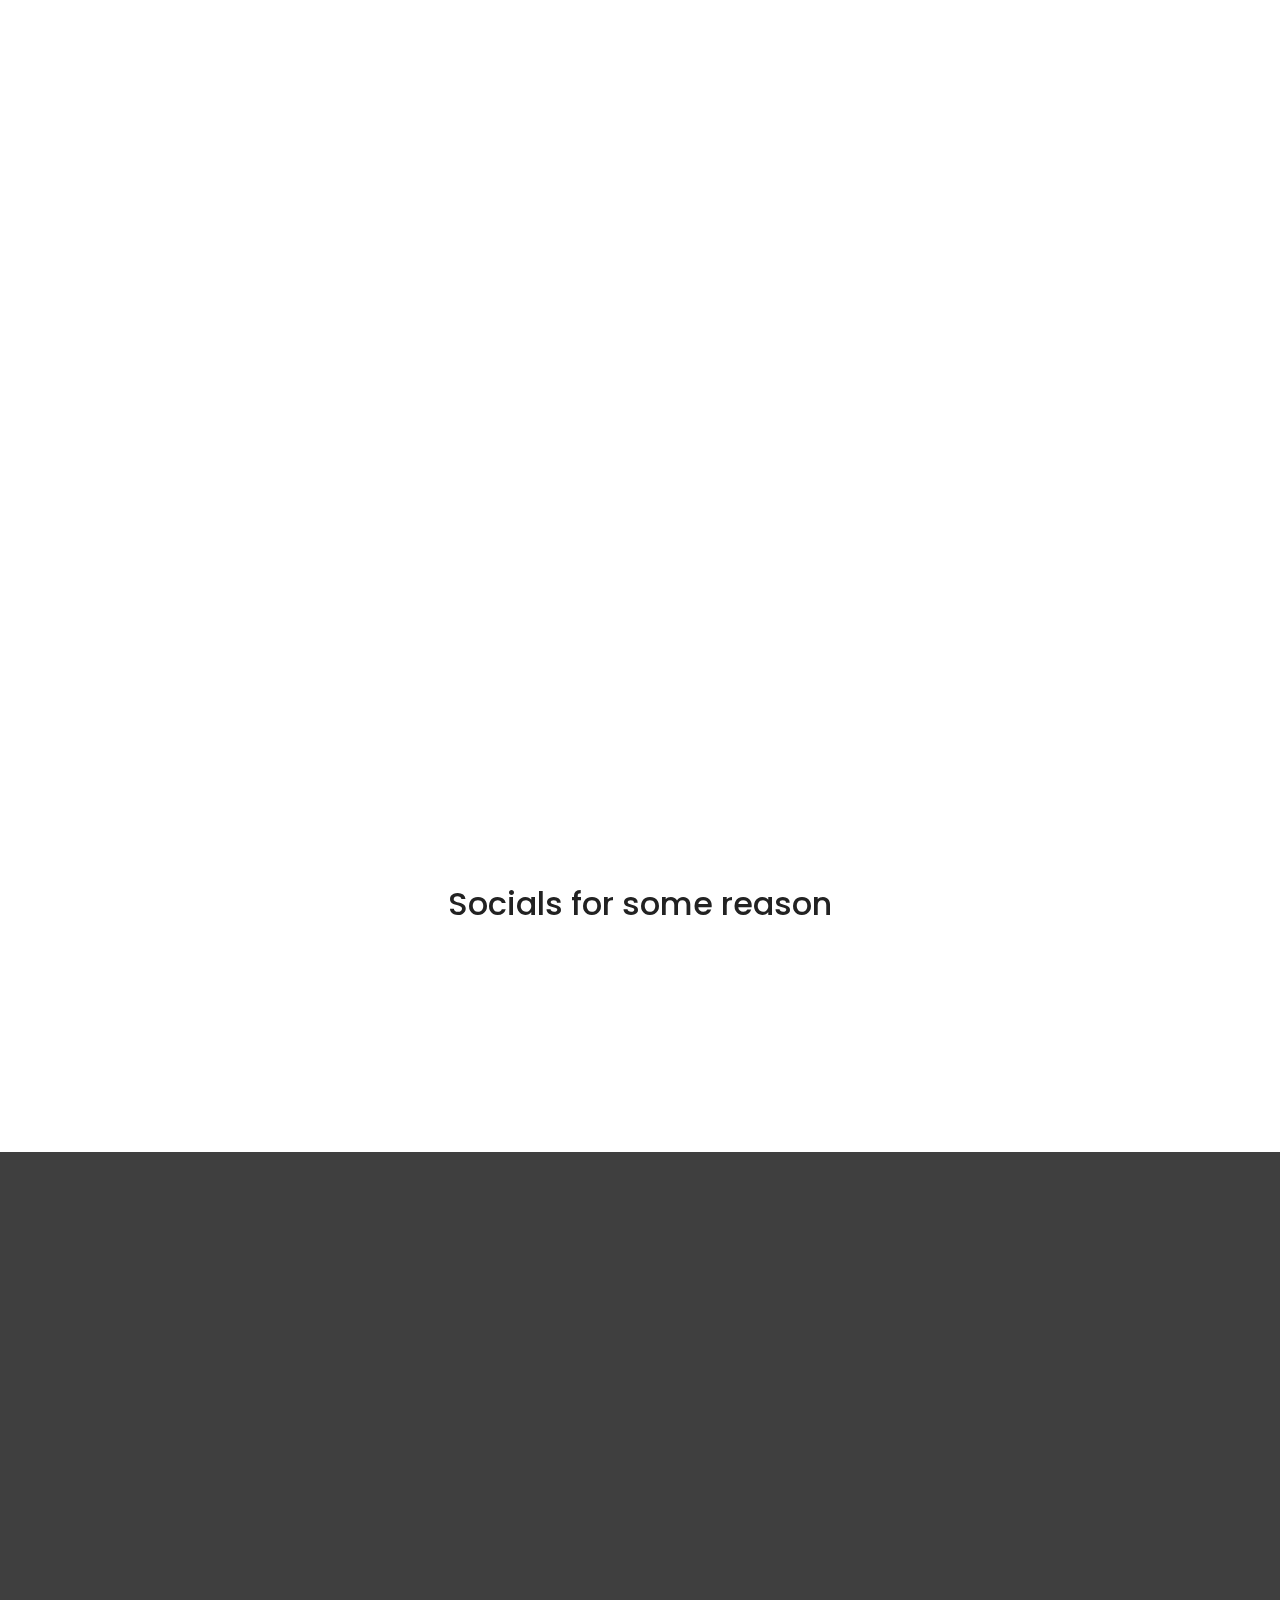
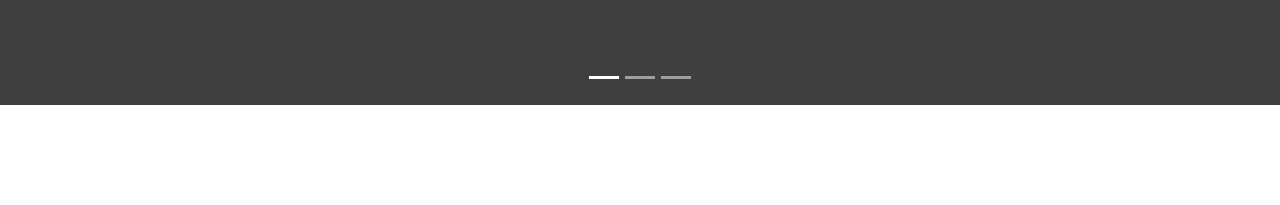
==== commit e17a71eb: "Update besturingssysteem.html" ====
--- a/besturingssysteem.html
+++ b/besturingssysteem.html
@@ -18,7 +18,6 @@
 <!-- Navigation -->
 <nav class="navbar navbar-expand-md navbar-light bg-light sticky-top">
 	<div class="container-fluid">
-		<a class="navbar-brand" href="#"><img src="img/logo6.jpg"></a>
 		<button class="navbar-toggler" type="button" data-toggle="collapse" data-target="#navbarResponsive">
 			<span class="navbar-toggler-icon"></span>
 		</button>
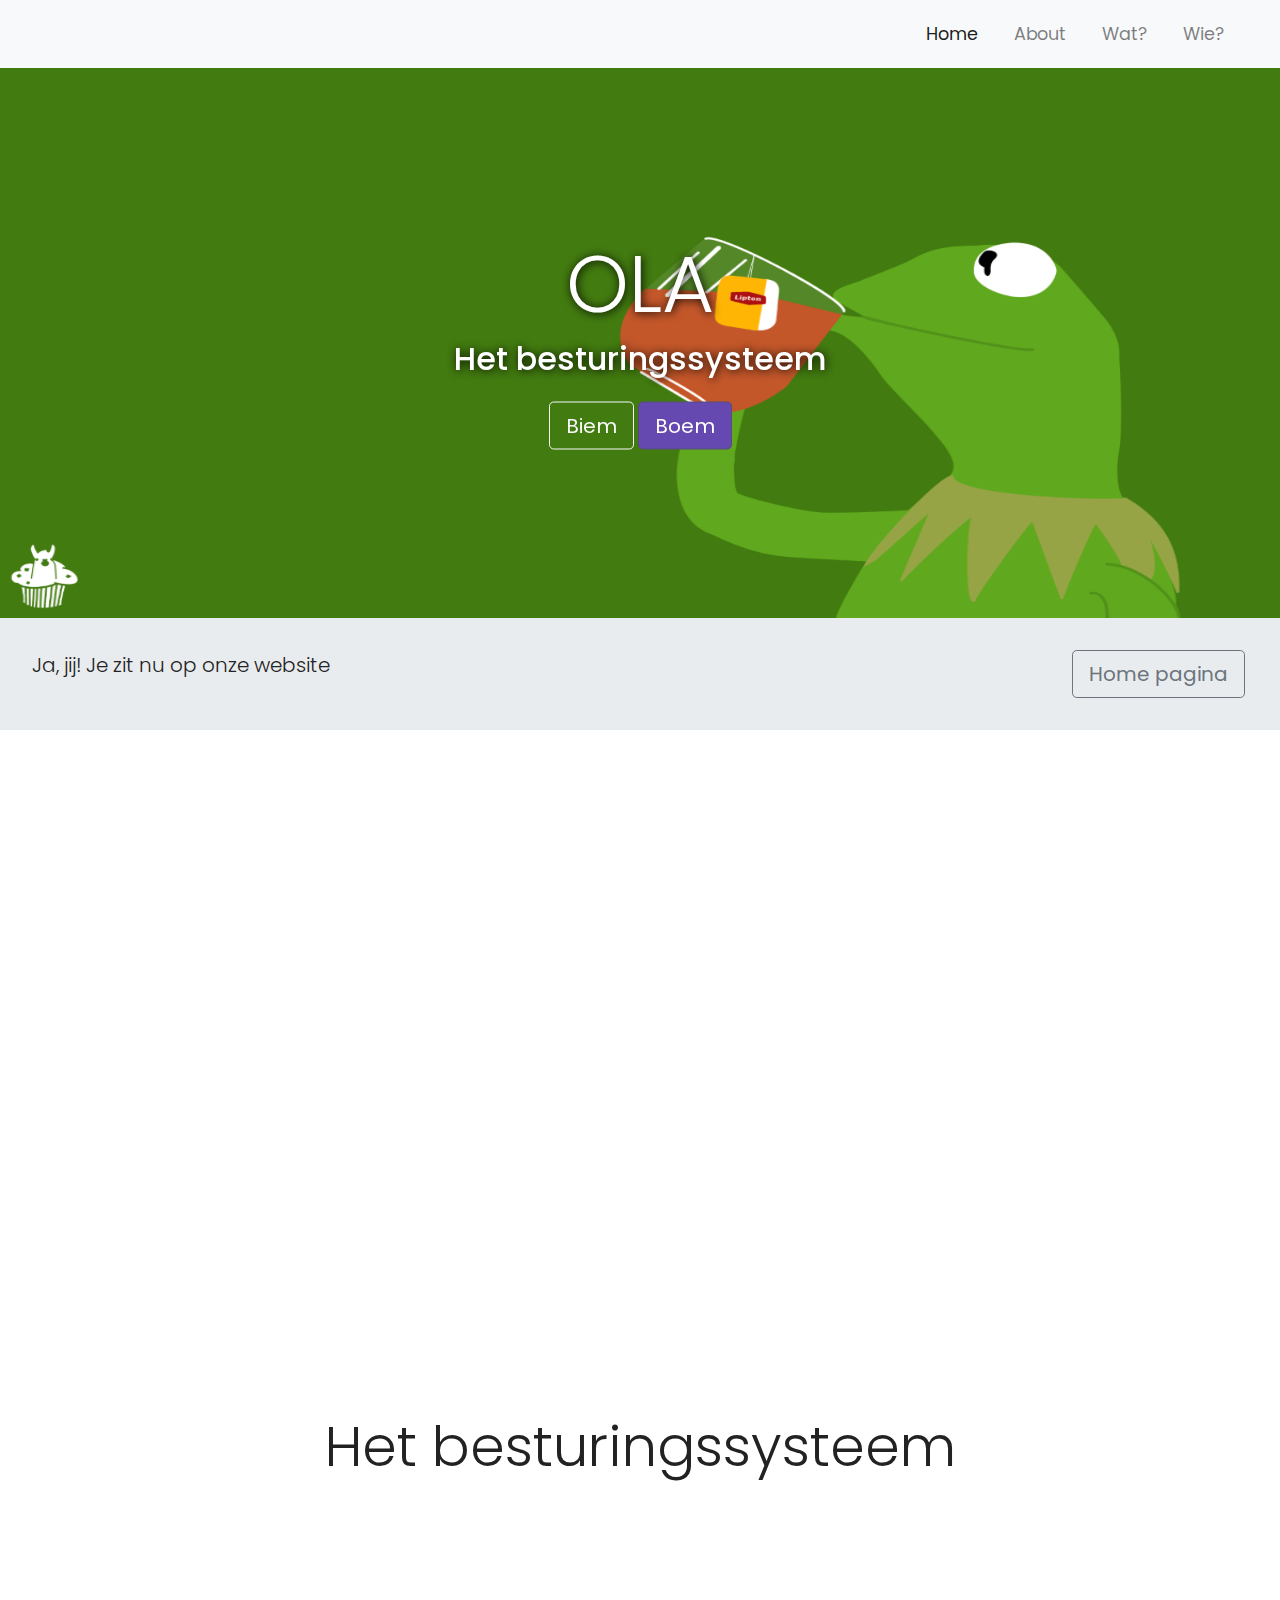
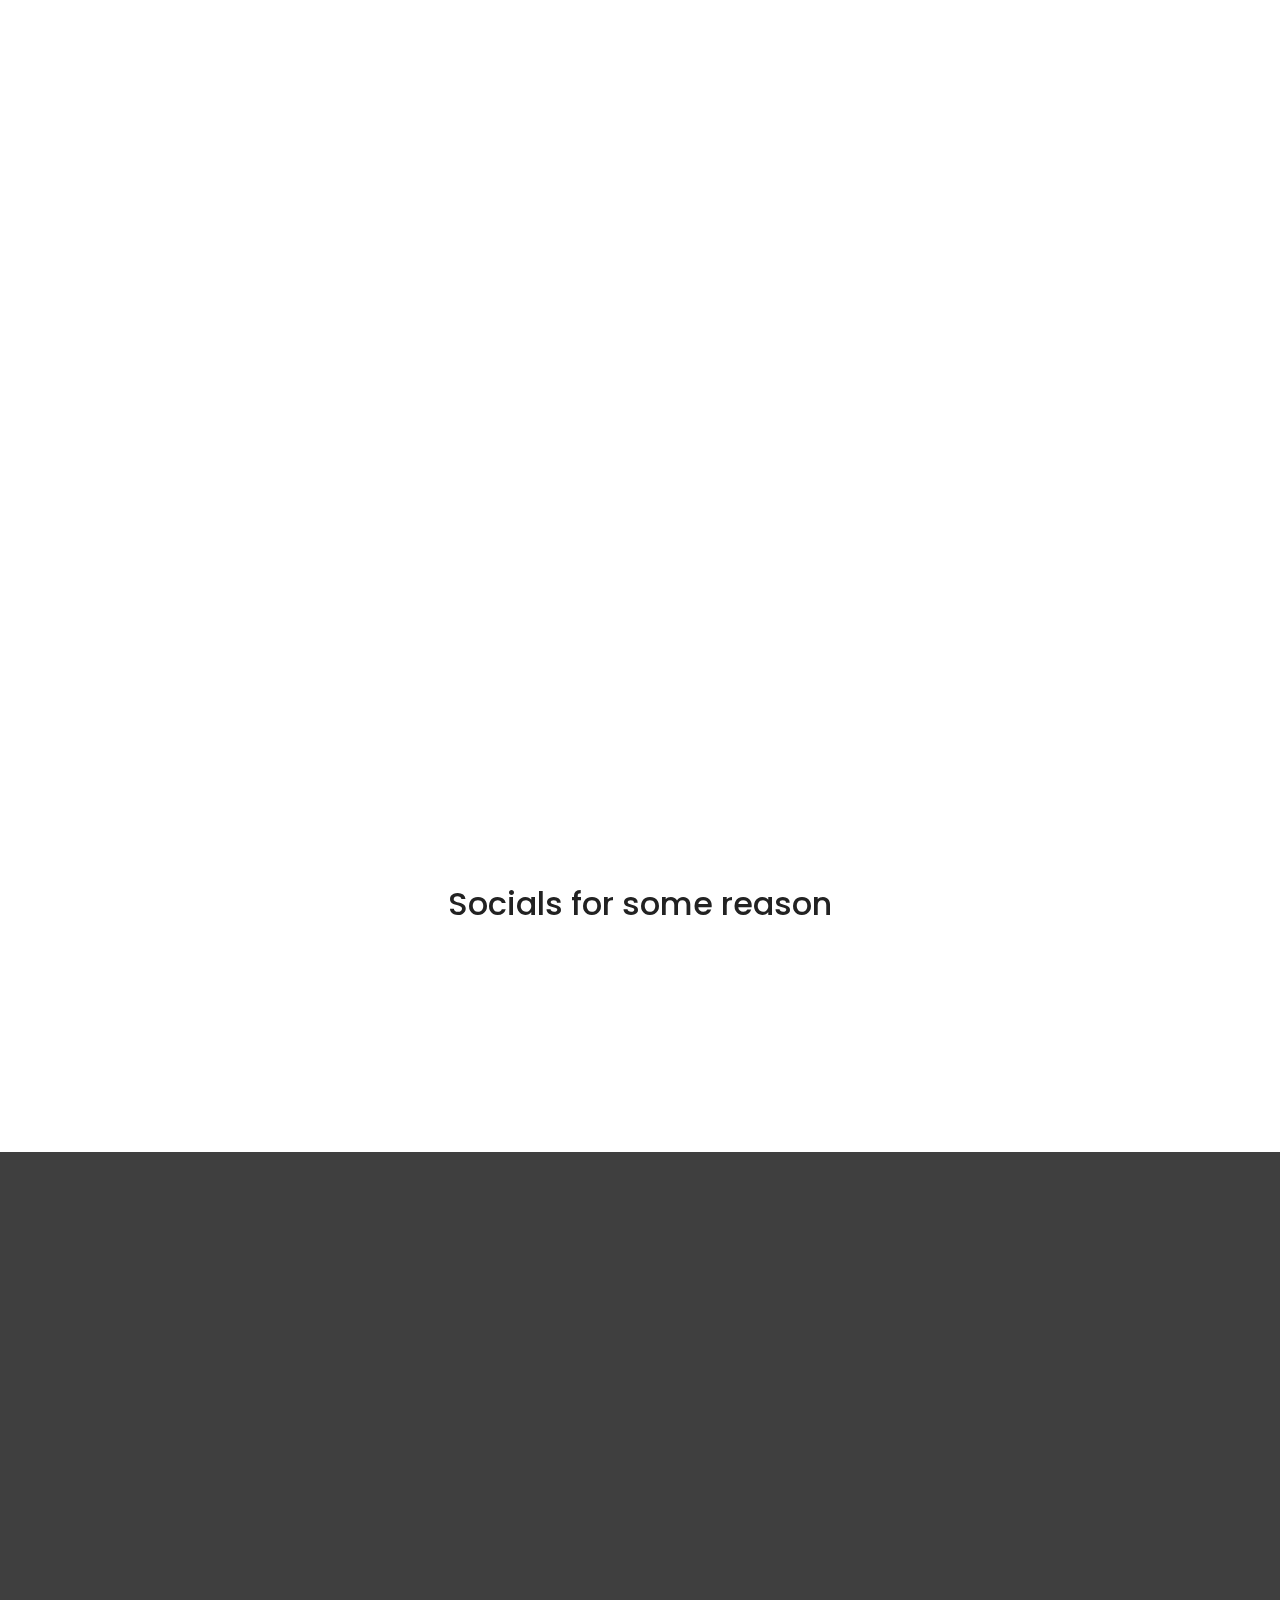
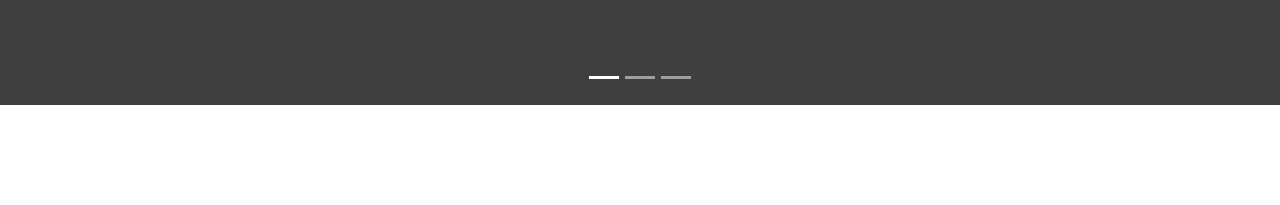
==== commit 0e7a52e4: "Update besturingssysteem.html" ====
--- a/besturingssysteem.html
+++ b/besturingssysteem.html
@@ -70,7 +70,7 @@
 		data-aos-duration="1000">
 	<div class="row jumbotron">
 		<div class="col-xs-12 col-sm-12 col-md-9 col-lg-9 col-xl-10">
-			<p class="lead">Ja, jij! Je zit nu op mijn website</p>
+			<p class="lead">Ja, jij! Je zit nu op onze website</p>
 		</div>
 		<div class="col-xs-12 col-sm-12 col-md-3 col-lg-3 col-xl-2">
 			<a href="index.html"><button type="button" class="btn btn-outline-secondary
